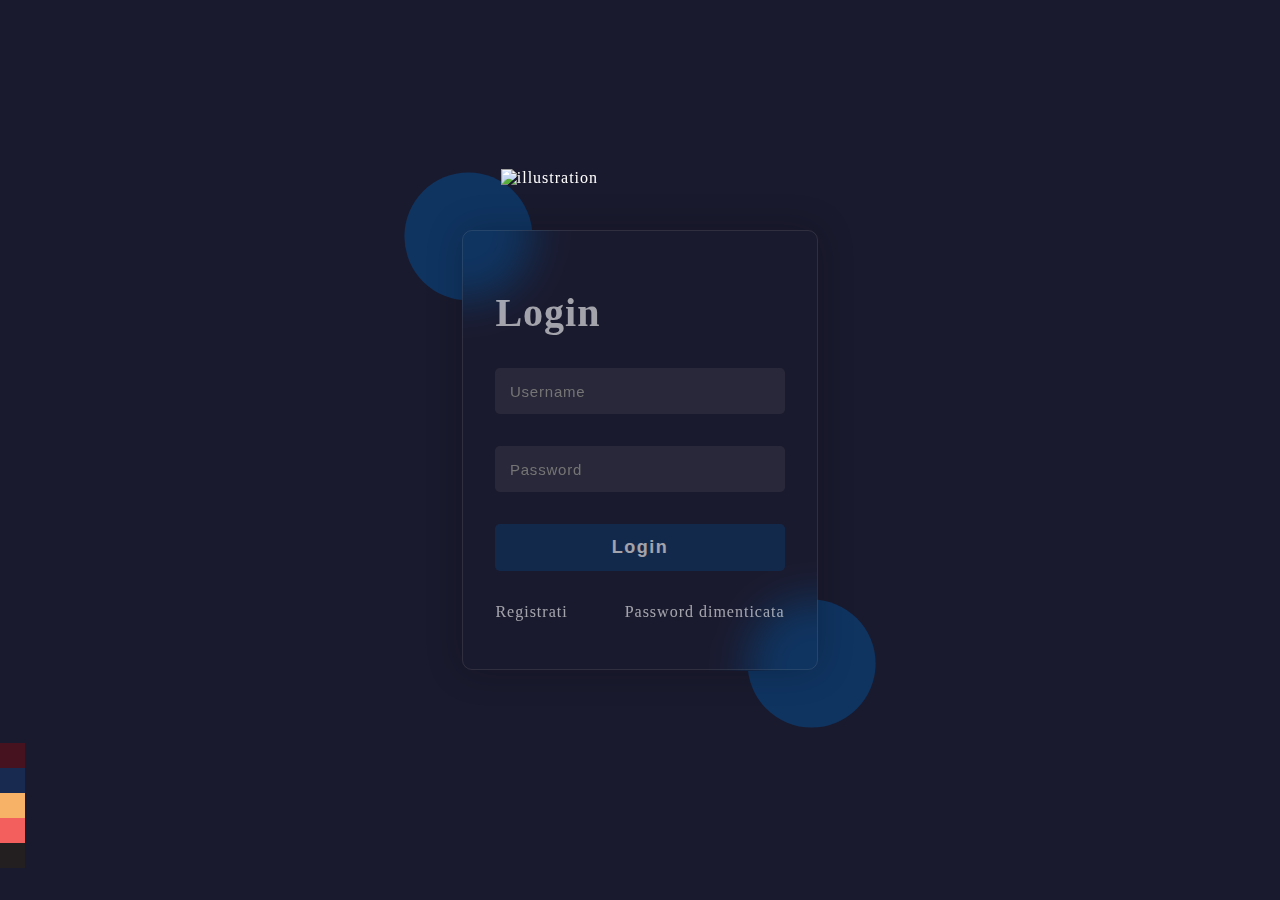
==== index.html @ caa83c73 "Add files via upload" ====
<!DOCTYPE html>
<html lang="en">
<head>
  <meta charset="UTF-8">
  <title>Glassmorphism Login</title>
  <link rel="stylesheet" href="./style.css">
</head>
<body>
  <section class="container">
    <div class="login-container">
      <div class="circle circle-one"></div>
      <div class="form-container">
        <img src="https://raw.githubusercontent.com/hicodersofficial/glassmorphism-login-form/master/assets/illustration.png" alt="illustration" class="illustration" />
        <h1 class="opacity">Login</h1>
        <form onsubmit="return handleLogin(event)">
          <input type="text" id="username" placeholder="Username" />
          <input type="password" id="password" placeholder="Password" />
          <button type="submit" class="opacity">Login</button>
        </form>
        <div class="register-forget opacity">
          <a href="">Registrati</a>
          <a href="">Password dimenticata</a>
        </div>
      </div>
      <div class="circle circle-two"></div>
    </div>
    <div class="theme-btn-container"></div>
  </section>
  <script src="./script.js"></script>
</body>
</html>
---- style.css ----
:root {
    --background: #1a1a2e;
    --color: #ffffff;
    --primary-color: #0f3460;
}

* {
    box-sizing: border-box;
}

html {
    scroll-behavior: smooth;
}

body {
    margin: 0;
    box-sizing: border-box;
    font-family: "poppins";
    background: var(--background);
    color: var(--color);
    letter-spacing: 1px;
    transition: background 0.2s ease;
    -webkit-transition: background 0.2s ease;
    -moz-transition: background 0.2s ease;
    -ms-transition: background 0.2s ease;
    -o-transition: background 0.2s ease;
}

a {
    text-decoration: none;
    color: var(--color);
}

h1 {
    font-size: 2.5rem;
}

.container {
    display: flex;
    justify-content: center;
    align-items: center;
    height: 100vh;
}

.login-container {
    position: relative;
    width: 22.2rem;
}
.form-container {
    border: 1px solid hsla(0, 0%, 65%, 0.158);
    box-shadow: 0 0 36px 1px rgba(0, 0, 0, 0.2);
    border-radius: 10px;
    backdrop-filter: blur(20px);
    z-index: 99;
    padding: 2rem;
    -webkit-border-radius: 10px;
    -moz-border-radius: 10px;
    -ms-border-radius: 10px;
    -o-border-radius: 10px;
}

.login-container form input {
    display: block;
    padding: 14.5px;
    width: 100%;
    margin: 2rem 0;
    color: var(--color);
    outline: none;
    background-color: #9191911f;
    border: none;
    border-radius: 5px;
    font-weight: 500;
    letter-spacing: 0.8px;
    font-size: 15px;
    backdrop-filter: blur(15px);
    -webkit-border-radius: 5px;
    -moz-border-radius: 5px;
    -ms-border-radius: 5px;
    -o-border-radius: 5px;
}

.login-container form input:focus {
    box-shadow: 0 0 16px 1px rgba(0, 0, 0, 0.2);
    animation: wobble 0.3s ease-in;
    -webkit-animation: wobble 0.3s ease-in;
}

.login-container form button {
    background-color: var(--primary-color);
    color: var(--color);
    display: block;
    padding: 13px;
    border-radius: 5px;
    outline: none;
    font-size: 18px;
    letter-spacing: 1.5px;
    font-weight: bold;
    width: 100%;
    cursor: pointer;
    margin-bottom: 2rem;
    transition: all 0.1s ease-in-out;
    border: none;
    -webkit-border-radius: 5px;
    -moz-border-radius: 5px;
    -ms-border-radius: 5px;
    -o-border-radius: 5px;
    -webkit-transition: all 0.1s ease-in-out;
    -moz-transition: all 0.1s ease-in-out;
    -ms-transition: all 0.1s ease-in-out;
    -o-transition: all 0.1s ease-in-out;
}

.login-container form button:hover {
    box-shadow: 0 0 10px 1px rgba(0, 0, 0, 0.15);
    transform: scale(1.02);
    -webkit-transform: scale(1.02);
    -moz-transform: scale(1.02);
    -ms-transform: scale(1.02);
    -o-transform: scale(1.02);
}

.circle {
    width: 8rem;
    height: 8rem;
    background: var(--primary-color);
    border-radius: 50%;
    -webkit-border-radius: 50%;
    -moz-border-radius: 50%;
    -ms-border-radius: 50%;
    -o-border-radius: 50%;
    position: absolute;
}

.illustration {
    position: absolute;
    top: -14%;
    right: -2px;
    width: 90%;
}

.circle-one {
    top: 0;
    left: 0;
    z-index: -1;
    transform: translate(-45%, -45%);
    -webkit-transform: translate(-45%, -45%);
    -moz-transform: translate(-45%, -45%);
    -ms-transform: translate(-45%, -45%);
    -o-transform: translate(-45%, -45%);
}

.circle-two {
    bottom: 0;
    right: 0;
    z-index: -1;
    transform: translate(45%, 45%);
    -webkit-transform: translate(45%, 45%);
    -moz-transform: translate(45%, 45%);
    -ms-transform: translate(45%, 45%);
    -o-transform: translate(45%, 45%);
}

.register-forget {
    margin: 1rem 0;
    display: flex;
    justify-content: space-between;
}
.opacity {
    opacity: 0.6;
}

.theme-btn-container {
    position: absolute;
    left: 0;
    bottom: 2rem;
}

.theme-btn {
    cursor: pointer;
    transition: all 0.3s ease-in;
}

.theme-btn:hover {
    width: 40px !important;
}

@keyframes wobble {
    0% {
        transform: scale(1.025);
        -webkit-transform: scale(1.025);
        -moz-transform: scale(1.025);
        -ms-transform: scale(1.025);
        -o-transform: scale(1.025);
    }
    25% {
        transform: scale(1);
        -webkit-transform: scale(1);
        -moz-transform: scale(1);
        -ms-transform: scale(1);
        -o-transform: scale(1);
    }
    75% {
        transform: scale(1.025);
        -webkit-transform: scale(1.025);
        -moz-transform: scale(1.025);
        -ms-transform: scale(1.025);
        -o-transform: scale(1.025);
    }
    100% {
        transform: scale(1);
        -webkit-transform: scale(1);
        -moz-transform: scale(1);
        -ms-transform: scale(1);
        -o-transform: scale(1);
    }
}
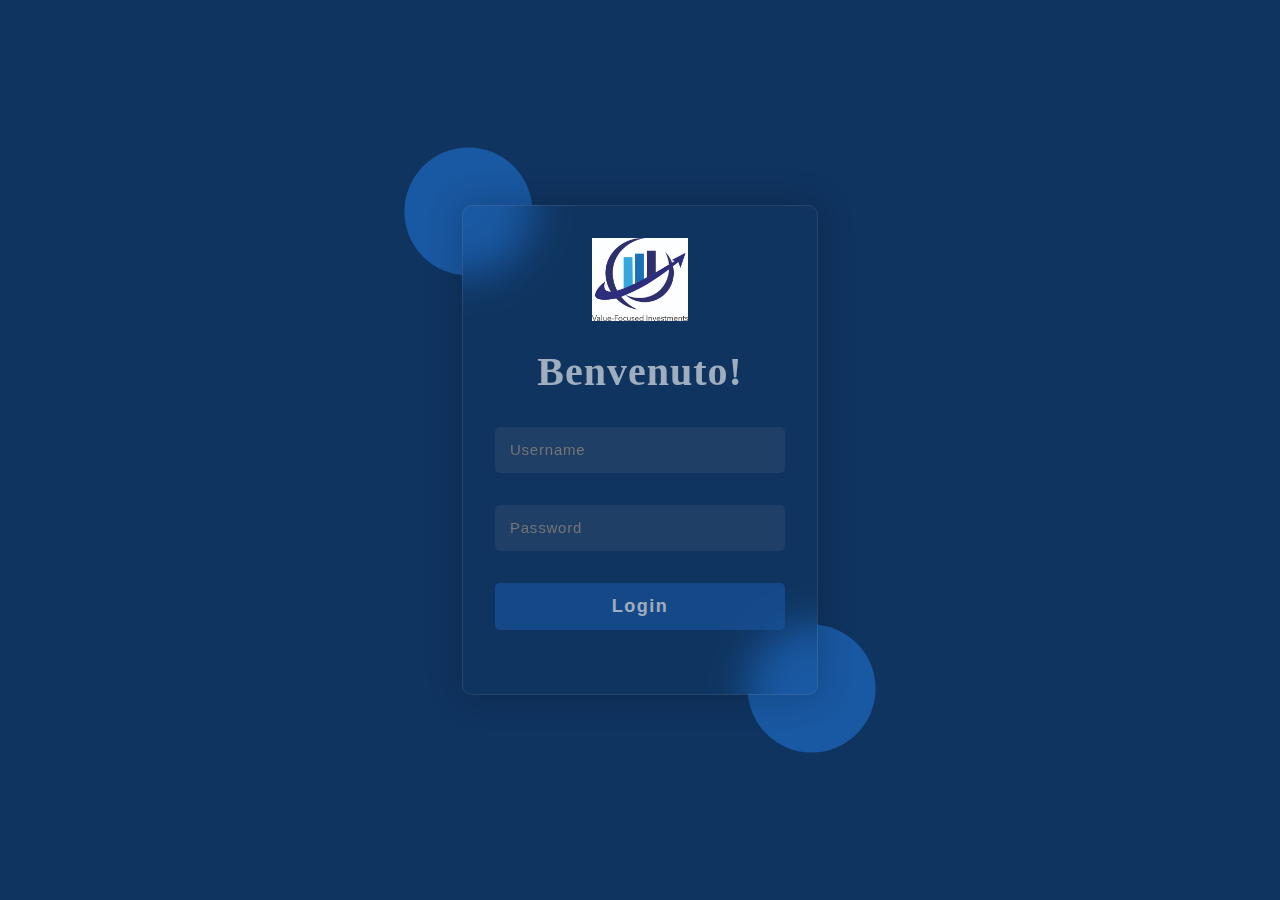
==== commit fa1872c3: "Add files via upload" ====
--- a/index.html
+++ b/index.html
@@ -2,7 +2,7 @@
 <html lang="en">
 <head>
   <meta charset="UTF-8">
-  <title>Glassmorphism Login</title>
+  <title>Value-Focused Investments Investor Dashboard Login</title>
   <link rel="stylesheet" href="./style.css">
 </head>
 <body>
@@ -10,21 +10,16 @@
     <div class="login-container">
       <div class="circle circle-one"></div>
       <div class="form-container">
-        <img src="https://raw.githubusercontent.com/hicodersofficial/glassmorphism-login-form/master/assets/illustration.png" alt="illustration" class="illustration" />
-        <h1 class="opacity">Login</h1>
+	<img src="VFI-Logo.jpg" alt="Welcome Image" class="welcome-image">
+	<h1 class="opacity centered-text">Benvenuto!</h1>
         <form onsubmit="return handleLogin(event)">
           <input type="text" id="username" placeholder="Username" />
           <input type="password" id="password" placeholder="Password" />
           <button type="submit" class="opacity">Login</button>
         </form>
-        <div class="register-forget opacity">
-          <a href="">Registrati</a>
-          <a href="">Password dimenticata</a>
-        </div>
       </div>
       <div class="circle circle-two"></div>
     </div>
-    <div class="theme-btn-container"></div>
   </section>
   <script src="./script.js"></script>
 </body>
--- a/style.css
+++ b/style.css
@@ -1,7 +1,7 @@
 :root {
-    --background: #1a1a2e;
+    --background: #0f3460;
     --color: #ffffff;
-    --primary-color: #0f3460;
+    --primary-color: #1958a2;
 }
 
 * {
@@ -33,6 +33,11 @@
 
 h1 {
     font-size: 2.5rem;
+}
+
+.centered-text {
+    text-align: center;
+    margin-bottom: 1.5rem; /* Add some spacing below the heading */
 }
 
 .container {
@@ -57,6 +62,12 @@
     -moz-border-radius: 10px;
     -ms-border-radius: 10px;
     -o-border-radius: 10px;
+}
+
+.welcome-image {
+    width: 33.33%; /* One-third the width of the form container */
+    display: block;
+    margin: 0 auto 1rem auto; /* Center the image and add spacing below it */
 }
 
 .login-container form input {
@@ -131,13 +142,6 @@
     position: absolute;
 }
 
-.illustration {
-    position: absolute;
-    top: -14%;
-    right: -2px;
-    width: 90%;
-}
-
 .circle-one {
     top: 0;
     left: 0;
@@ -160,28 +164,8 @@
     -o-transform: translate(45%, 45%);
 }
 
-.register-forget {
-    margin: 1rem 0;
-    display: flex;
-    justify-content: space-between;
-}
 .opacity {
     opacity: 0.6;
-}
-
-.theme-btn-container {
-    position: absolute;
-    left: 0;
-    bottom: 2rem;
-}
-
-.theme-btn {
-    cursor: pointer;
-    transition: all 0.3s ease-in;
-}
-
-.theme-btn:hover {
-    width: 40px !important;
 }
 
 @keyframes wobble {
